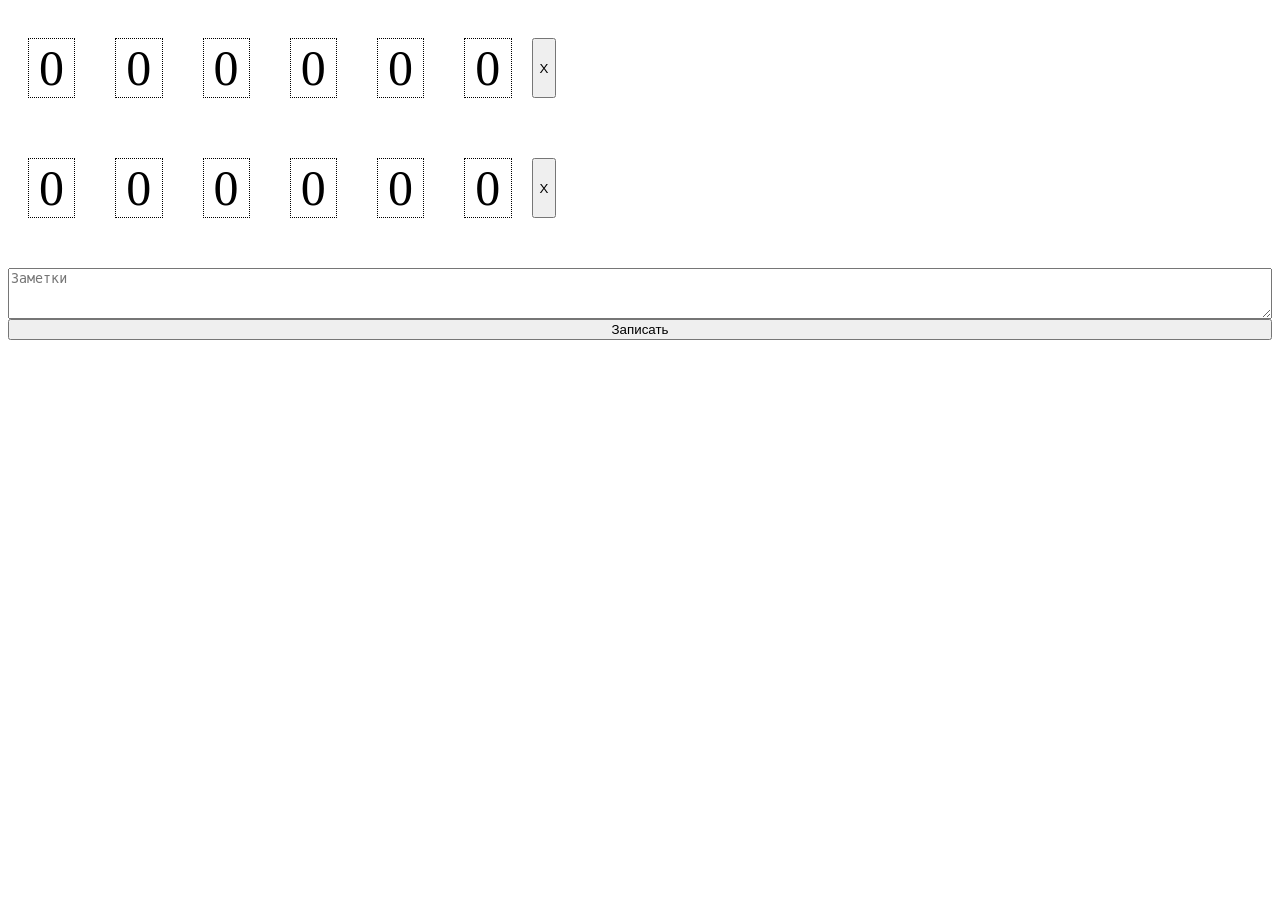
==== index.html @ 91933db3 "Hey" ====
<!DOCTYPE html>
<html lang="en">
<head>
    <meta charset="UTF-8">
    <meta name="viewport" content="width=device-width, initial-scale=1.0">
    <link rel="stylesheet" href="./style.css">
    <title>Document</title>
</head>
<body>
    <form class="form_chek">
        <div class="colls_rows">
            <div class="row_mone1 money">0</div>
            <div class="row_mone2 money">0</div>
            <div class="row_mone3 money">0</div>
            <div class="row_mone4 money">0</div>
            <div class="row_mone5 money">0</div>
            <div class="row_mone6 money">0</div>

            <button class="clear_money">X</button>
        </div>

        <div class="colls_item">
            <div class="row_item1 items">0</div>
            <div class="row_item2 items">0</div>
            <div class="row_item3 items">0</div>
            <div class="row_item4 items">0</div>
            <div class="row_item5 items">0</div>
            <div class="row_item6 items">0</div>

            <button class="clear_items">X</button>
        </div>
        <textarea class="chek_list" cols="30" rows="3" placeholder="Заметки"></textarea>

        <button class="press_sours">Записать</button>
    </form>

    <form action="" class="list_check">
        
    </form>

    <script src="./apps.js"></script>
</body>
</html>
---- style.css ----
form.form_chek {
    display: flex;
    flex-direction: column;
}

.colls_rows {
    display: flex;
    margin: 30px 0px;
}

.colls_item {
    display: flex;
    margin: 30px 0px 50px 0px;
}

div.money {
    padding: 0px 10px 0px 10px;
    margin: 0px 20px 0px 20px;
    border: 1px dotted;
    font-size: 50px;
    font-family: fantasy;
    cursor: pointer;
    user-select: none;
    width: 2%;
}

div.items {
    padding: 0px 10px 0px 10px;
    margin: 0px 20px 0px 20px;
    border: 1px dotted;
    font-size: 50px;
    font-family: fantasy;
    cursor: pointer;
    user-select: none;
    width: 2%;
}
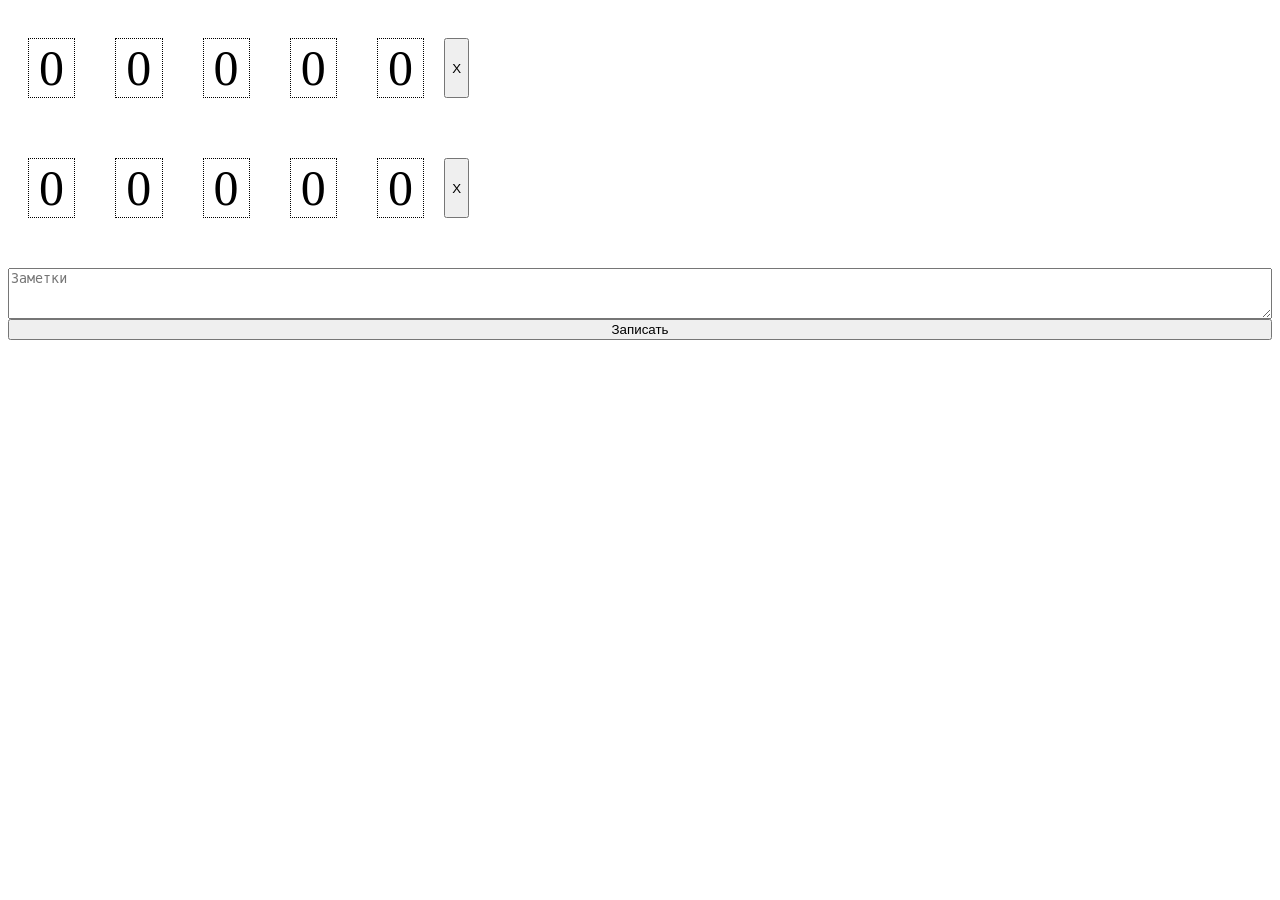
==== commit 345df9dd: "Update index.html" ====
--- a/index.html
+++ b/index.html
@@ -14,7 +14,6 @@
             <div class="row_mone3 money">0</div>
             <div class="row_mone4 money">0</div>
             <div class="row_mone5 money">0</div>
-            <div class="row_mone6 money">0</div>
 
             <button class="clear_money">X</button>
         </div>
@@ -25,7 +24,6 @@
             <div class="row_item3 items">0</div>
             <div class="row_item4 items">0</div>
             <div class="row_item5 items">0</div>
-            <div class="row_item6 items">0</div>
 
             <button class="clear_items">X</button>
         </div>
@@ -40,4 +38,4 @@
 
     <script src="./apps.js"></script>
 </body>
-</html>+</html>
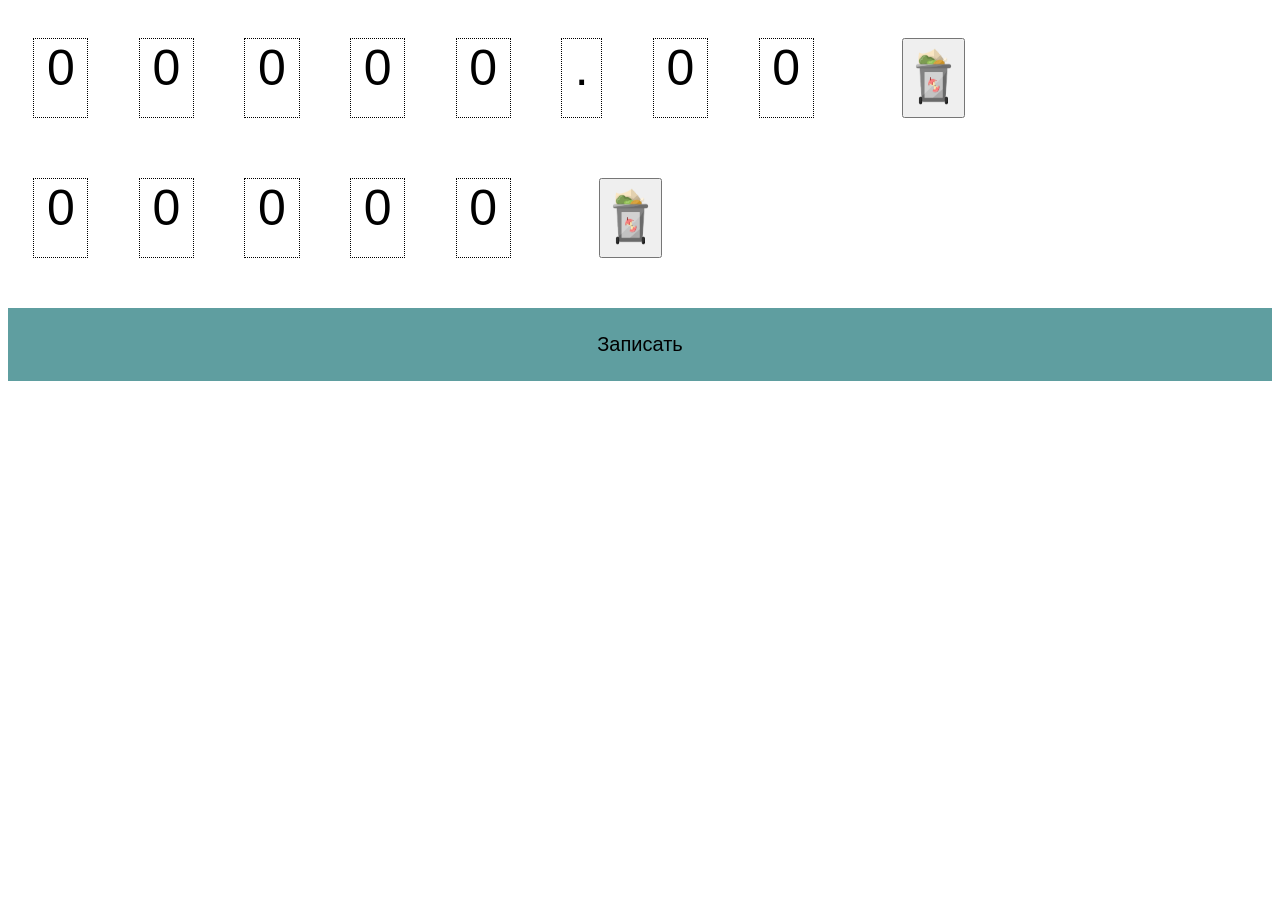
==== commit 49975aeb: "1.Добавление функционала 2.Начальная верстка 3.Проба адаптивной верстки" ====
--- a/index.html
+++ b/index.html
@@ -14,8 +14,11 @@
             <div class="row_mone3 money">0</div>
             <div class="row_mone4 money">0</div>
             <div class="row_mone5 money">0</div>
+            <div class="money">.</div>
+            <div class="row_mone6 money">0</div>
+            <div class="row_mone7 money">0</div>
 
-            <button class="clear_money">X</button>
+            <button class="clear_money"><img src="./cliar.png" class="clear_img"></button>
         </div>
 
         <div class="colls_item">
@@ -25,9 +28,9 @@
             <div class="row_item4 items">0</div>
             <div class="row_item5 items">0</div>
 
-            <button class="clear_items">X</button>
+            <button class="clear_items"><img src="./cliar.png" class="clear_img"></button>
         </div>
-        <textarea class="chek_list" cols="30" rows="3" placeholder="Заметки"></textarea>
+        <!-- <textarea class="chek_list" cols="30" rows="3" placeholder="Заметки"></textarea> -->
 
         <button class="press_sours">Записать</button>
     </form>
@@ -38,4 +41,4 @@
 
     <script src="./apps.js"></script>
 </body>
-</html>
+</html>
--- a/style.css
+++ b/style.css
@@ -14,23 +14,203 @@
 }
 
 div.money {
-    padding: 0px 10px 0px 10px;
-    margin: 0px 20px 0px 20px;
+    padding: 0% 1% 0% 1%;
+    margin: 0px 2% 0% 2%;
     border: 1px dotted;
     font-size: 50px;
-    font-family: fantasy;
+    font-family: sans-serif;
     cursor: pointer;
     user-select: none;
-    width: 2%;
+    max-width: 5%;
 }
 
 div.items {
-    padding: 0px 10px 0px 10px;
-    margin: 0px 20px 0px 20px;
+    padding: 0% 1% 0% 1%;
+    margin: 0px 2% 0% 2%;
     border: 1px dotted;
     font-size: 50px;
-    font-family: fantasy;
+    font-family: sans-serif;
     cursor: pointer;
     user-select: none;
-    width: 2%;
+    max-width: 5%;
+}
+
+button.clear_money {
+    width: 5%;
+    margin: 0% 0% 0% 5%;
+}
+
+button.clear_items {
+    width: 5%;
+    margin: 0% 0% 0% 5%;
+}
+
+img.clear_img {
+    width: 100%;
+}
+
+form.list_check {
+    overflow-y: scroll;
+    scrollbar-color: transparent;
+    scrollbar-width: thin;
+    height: 200px;
+}
+
+button.press_sours {
+    font-family: sans-serif;
+    font-size: 20px;
+    background-color: cadetblue;
+    border: none;
+}
+
+button.press_sours {
+    font-family: sans-serif;
+    font-size: 20px;
+    background-color: cadetblue;
+    border: none;
+    padding: 2%;
+    cursor: pointer;
+}
+
+form.list_check {
+    font-family: sans-serif;
+    font-size: 18px;
+}
+
+@media (max-width: 750px) {
+    div.money {
+        font-size: 50px;
+        max-width: 7%;
+    }
+    
+    div.items {
+        font-size: 50px;
+        max-width: 7%;
+    }
+
+    button.clear_money {
+        width: 20%;
+        margin: 0px;
+    }
+    
+    button.clear_items {
+        width: 20%;
+        margin: 0px;
+    }
+
+    img.clear_img {
+        width: 20%;
+    }
+}
+
+@media (max-width: 650px) {
+    div.money {
+        font-size: 40px;
+        max-width: 9%;
+    }
+    
+    div.items {
+        font-size: 40px;
+        max-width: 9%;
+    }
+
+    button.clear_money {
+        width: 20%;
+        margin: 0px;
+        width: 100%;
+        margin: 5% 0% 0% 0% ;
+        background-color:rgb(220, 245, 220);
+        border: none;
+    }
+    
+    button.clear_items {
+        width: 20%;
+        margin: 0px;
+        width: 100%;
+        margin: 5% 0% 0% 0% ;
+        background-color: rgb(220, 245, 220);
+        border: none;
+    }
+
+    img.clear_img {
+        width: 3%;
+    }
+
+    .colls_rows {
+        flex-wrap: wrap;
+
+    }
+
+    .colls_item {
+        flex-wrap: wrap;
+    }
+
+}
+
+@media (max-width: 550px) {
+    div.money {
+        max-width: 10%;
+        font-size: 42px;
+    }
+    
+    div.items {
+        max-width: 10%;
+        font-size: 42px;
+    }
+
+    button.clear_money {
+        width: 20%;
+        margin: 0px;
+        width: 100%;
+        margin: 5% 0% 0% 0% ;
+        background-color:rgb(220, 245, 220);
+        border: none;
+    }
+    
+    button.clear_items {
+        width: 20%;
+        margin: 0px;
+        width: 100%;
+        margin: 5% 0% 0% 0% ;
+        background-color: rgb(220, 245, 220);
+        border: none;
+    }
+
+    img.clear_img {
+        width: 5%;
+    }
+
+    .colls_rows {
+        flex-wrap: wrap;
+
+    }
+
+    .colls_item {
+        flex-wrap: wrap;
+    }
+
+}
+
+
+@media (max-width: 387px) {
+
+    div.items {
+        margin: 0% 4%;
+    }
+
+    div.money {
+        margin: 0% 1%;
+    }
+
+    img.clear_img {
+        width: 10%;
+    }
+
+    .colls_item {
+        margin: 0px;
+    }
+
+    button.press_sours {
+        padding: 5%;
+    }
 }
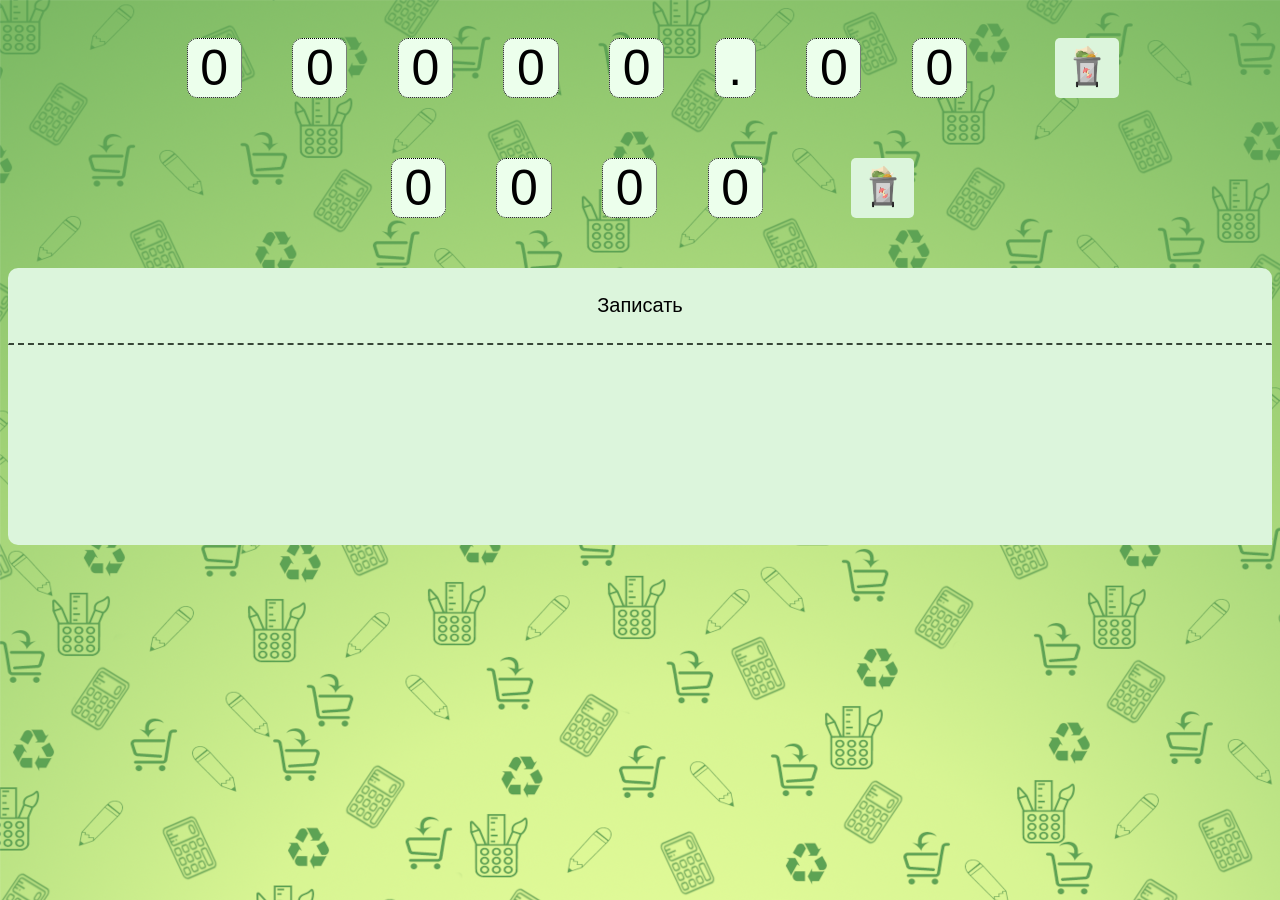
==== commit 87c97ab8: "1.Добавленны стили 2.Интерактив удаления (потяни список в право)" ====
--- a/index.html
+++ b/index.html
@@ -26,7 +26,7 @@
             <div class="row_item2 items">0</div>
             <div class="row_item3 items">0</div>
             <div class="row_item4 items">0</div>
-            <div class="row_item5 items">0</div>
+            <!-- <div class="row_item5 items">0</div> -->
 
             <button class="clear_items"><img src="./cliar.png" class="clear_img"></button>
         </div>
--- a/style.css
+++ b/style.css
@@ -1,3 +1,7 @@
+body{
+    background-image: url('./font.png');
+}
+
 form.form_chek {
     display: flex;
     flex-direction: column;
@@ -6,11 +10,13 @@
 .colls_rows {
     display: flex;
     margin: 30px 0px;
+    justify-content: center;
 }
 
 .colls_item {
     display: flex;
     margin: 30px 0px 50px 0px;
+    justify-content: center;
 }
 
 div.money {
@@ -22,6 +28,8 @@
     cursor: pointer;
     user-select: none;
     max-width: 5%;
+    background-color: rgb(236, 255, 236);
+    border-radius: 10px;
 }
 
 div.items {
@@ -33,20 +41,38 @@
     cursor: pointer;
     user-select: none;
     max-width: 5%;
+    background-color: rgb(236, 255, 236);
+    border-radius: 10px;
 }
 
 button.clear_money {
     width: 5%;
     margin: 0% 0% 0% 5%;
+    background-color: rgb(220, 245, 220);
+    border-radius: 5px;
+    border: none;
+    cursor: pointer;
 }
 
 button.clear_items {
     width: 5%;
     margin: 0% 0% 0% 5%;
+    background-color: rgb(220, 245, 220);
+    border-radius: 5px;
+    border: none;
+    cursor: pointer;
+}
+
+button.clear_money:hover {
+    background-color: rgb(233, 253, 233);
+}
+
+button.clear_items:hover {
+    background-color: rgb(233, 253, 233);
 }
 
 img.clear_img {
-    width: 100%;
+    width: 70%;
 }
 
 form.list_check {
@@ -59,22 +85,27 @@
 button.press_sours {
     font-family: sans-serif;
     font-size: 20px;
-    background-color: cadetblue;
-    border: none;
-}
-
-button.press_sours {
-    font-family: sans-serif;
-    font-size: 20px;
-    background-color: cadetblue;
-    border: none;
+    background-color: rgb(220, 245, 220);
+    border: 1px double transparent;
+    border-bottom-color: rgb(56, 70, 56);
+    border-bottom-style: dashed;
+    border-bottom-width: 2px;
+    border-top-left-radius: 10px;
+    border-top-right-radius: 10px;
     padding: 2%;
     cursor: pointer;
 }
 
+
+button.press_sours:hover {
+    background-color: rgb(233, 253, 233);
+}
+
 form.list_check {
     font-family: sans-serif;
     font-size: 18px;
+    background-color: rgb(220, 245, 220);
+    border-bottom-left-radius: 10px;
 }
 
 @media (max-width: 750px) {
@@ -212,5 +243,16 @@
 
     button.press_sours {
         padding: 5%;
+        border-radius: 0px;
+    }
+
+    button.clear_items {
+        border: 1px double transparent;
+        border-bottom-color: rgb(56, 70, 56);
+        border-bottom-style: dashed;
+        border-bottom-width: 2px;
+        border-radius: 0px;
+        border-top-left-radius: 10px;
+        border-top-right-radius: 10px;
     }
 }
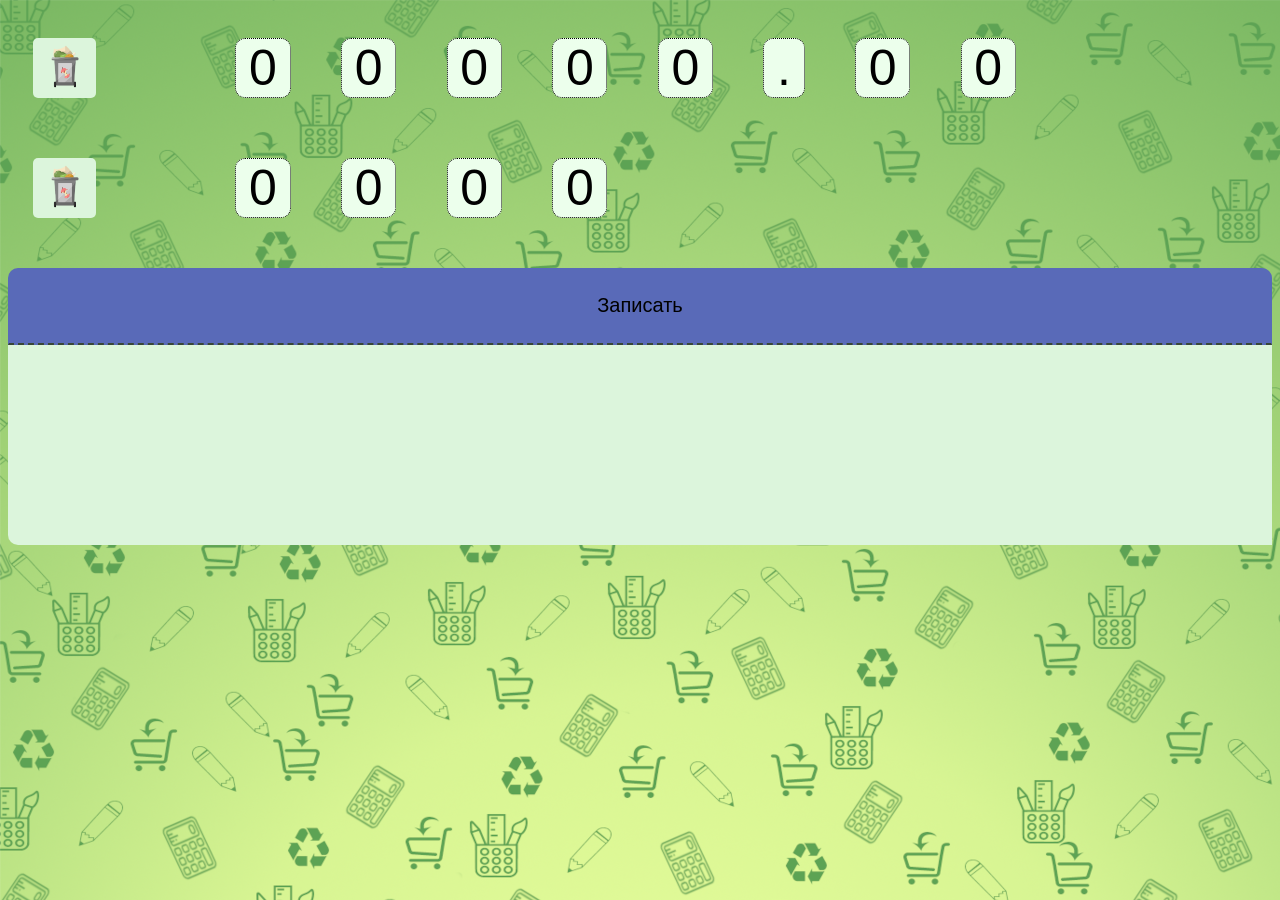
==== commit b2d79813: "1.Стили 2.Разметка 3. Удаление списка" ====
--- a/index.html
+++ b/index.html
@@ -9,6 +9,8 @@
 <body>
     <form class="form_chek">
         <div class="colls_rows">
+            <button class="clear_money"><img src="./cliar.png" class="clear_img"></button>
+
             <div class="row_mone1 money">0</div>
             <div class="row_mone2 money">0</div>
             <div class="row_mone3 money">0</div>
@@ -18,17 +20,17 @@
             <div class="row_mone6 money">0</div>
             <div class="row_mone7 money">0</div>
 
-            <button class="clear_money"><img src="./cliar.png" class="clear_img"></button>
         </div>
 
         <div class="colls_item">
+            <button class="clear_items"><img src="./cliar.png" class="clear_img"></button>
+
             <div class="row_item1 items">0</div>
             <div class="row_item2 items">0</div>
             <div class="row_item3 items">0</div>
             <div class="row_item4 items">0</div>
             <!-- <div class="row_item5 items">0</div> -->
 
-            <button class="clear_items"><img src="./cliar.png" class="clear_img"></button>
         </div>
         <!-- <textarea class="chek_list" cols="30" rows="3" placeholder="Заметки"></textarea> -->
 
--- a/style.css
+++ b/style.css
@@ -10,13 +10,13 @@
 .colls_rows {
     display: flex;
     margin: 30px 0px;
-    justify-content: center;
+    justify-content: start;
 }
 
 .colls_item {
     display: flex;
     margin: 30px 0px 50px 0px;
-    justify-content: center;
+    justify-content:start;
 }
 
 div.money {
@@ -47,7 +47,7 @@
 
 button.clear_money {
     width: 5%;
-    margin: 0% 0% 0% 5%;
+    margin: 0% 9% 0% 2%;
     background-color: rgb(220, 245, 220);
     border-radius: 5px;
     border: none;
@@ -56,7 +56,7 @@
 
 button.clear_items {
     width: 5%;
-    margin: 0% 0% 0% 5%;
+    margin: 0% 9% 0% 2%;
     background-color: rgb(220, 245, 220);
     border-radius: 5px;
     border: none;
@@ -85,7 +85,7 @@
 button.press_sours {
     font-family: sans-serif;
     font-size: 20px;
-    background-color: rgb(220, 245, 220);
+    background-color: rgb(89, 106, 184);
     border: 1px double transparent;
     border-bottom-color: rgb(56, 70, 56);
     border-bottom-style: dashed;
@@ -98,7 +98,7 @@
 
 
 button.press_sours:hover {
-    background-color: rgb(233, 253, 233);
+    background-color: rgb(132, 143, 190);
 }
 
 form.list_check {
@@ -106,6 +106,17 @@
     font-size: 18px;
     background-color: rgb(220, 245, 220);
     border-bottom-left-radius: 10px;
+}
+
+.chekList{
+    margin-bottom: 1%;
+    padding-left: 2%;
+    box-shadow: 0px 0px 20px rgb(173, 199, 173);
+}
+
+span#delete_check {
+    margin: 0% 3% 0% 0%;
+    padding: 0%;
 }
 
 @media (max-width: 750px) {
@@ -120,17 +131,18 @@
     }
 
     button.clear_money {
-        width: 20%;
+        width: 15%;
+        margin: 0% 5% 0% 1%;
+    }
+    
+    button.clear_items {
+        width: 15%;
         margin: 0px;
-    }
-    
-    button.clear_items {
-        width: 20%;
-        margin: 0px;
+        margin: 0% 5% 0% 1%;
     }
 
     img.clear_img {
-        width: 20%;
+        width: 40%;
     }
 }
 
@@ -146,78 +158,49 @@
     }
 
     button.clear_money {
-        width: 20%;
-        margin: 0px;
-        width: 100%;
-        margin: 5% 0% 0% 0% ;
+        margin: 0% 5% 0% 1%;
         background-color:rgb(220, 245, 220);
         border: none;
     }
     
     button.clear_items {
-        width: 20%;
-        margin: 0px;
-        width: 100%;
-        margin: 5% 0% 0% 0% ;
+        margin: 0% 5% 0% 1%;
         background-color: rgb(220, 245, 220);
         border: none;
     }
 
     img.clear_img {
-        width: 3%;
-    }
-
-    .colls_rows {
-        flex-wrap: wrap;
-
-    }
-
-    .colls_item {
-        flex-wrap: wrap;
+        width: 50%;
     }
 
 }
 
 @media (max-width: 550px) {
-    div.money {
-        max-width: 10%;
-        font-size: 42px;
-    }
-    
-    div.items {
-        max-width: 10%;
-        font-size: 42px;
+
+    img.clear_img {
+        width: 40%;
     }
 
     button.clear_money {
-        width: 20%;
-        margin: 0px;
-        width: 100%;
-        margin: 5% 0% 0% 0% ;
-        background-color:rgb(220, 245, 220);
-        border: none;
-    }
-    
+        width: 10px;
+        background-color: rgb(97, 32, 32);
+    }
+
     button.clear_items {
-        width: 20%;
-        margin: 0px;
-        width: 100%;
-        margin: 5% 0% 0% 0% ;
-        background-color: rgb(220, 245, 220);
-        border: none;
-    }
-
-    img.clear_img {
-        width: 5%;
-    }
-
-    .colls_rows {
-        flex-wrap: wrap;
-
-    }
-
-    .colls_item {
-        flex-wrap: wrap;
+        width: 10px;
+        background-color: rgb(97, 32, 32);
+    }
+
+    button.clear_money:hover {
+        background-color: rgb(197, 139, 139);
+    }
+
+    button.clear_items:hover {
+        background-color: rgb(197, 139, 139);
+    }
+
+    .chekList{
+        font-size: 14px;
     }
 
 }
@@ -233,26 +216,4 @@
         margin: 0% 1%;
     }
 
-    img.clear_img {
-        width: 10%;
-    }
-
-    .colls_item {
-        margin: 0px;
-    }
-
-    button.press_sours {
-        padding: 5%;
-        border-radius: 0px;
-    }
-
-    button.clear_items {
-        border: 1px double transparent;
-        border-bottom-color: rgb(56, 70, 56);
-        border-bottom-style: dashed;
-        border-bottom-width: 2px;
-        border-radius: 0px;
-        border-top-left-radius: 10px;
-        border-top-right-radius: 10px;
-    }
 }
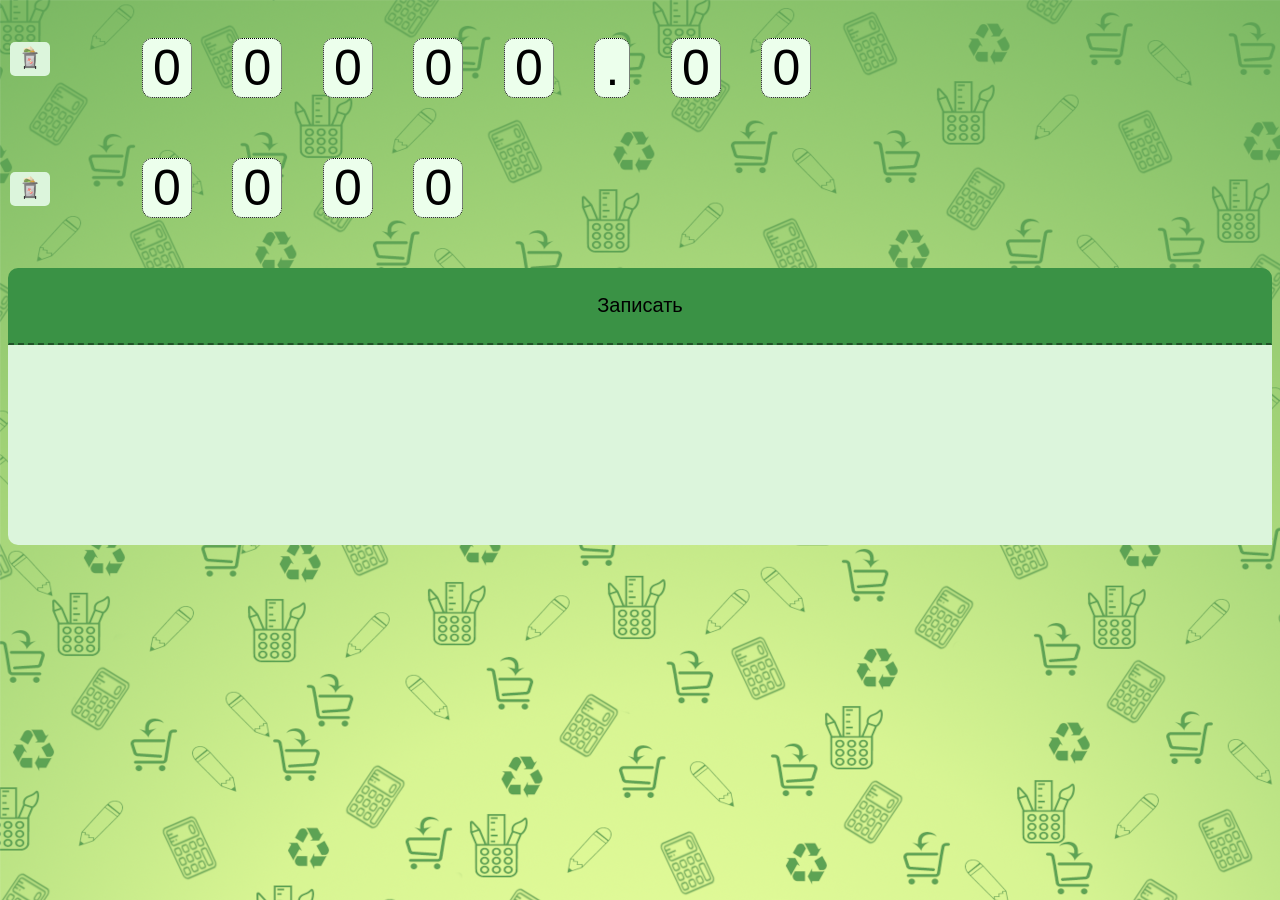
==== commit 90a742cd: "1. Style" ====
--- a/index.html
+++ b/index.html
@@ -8,34 +8,40 @@
 </head>
 <body>
     <form class="form_chek">
-        <div class="colls_rows">
-            <button class="clear_money"><img src="./cliar.png" class="clear_img"></button>
+        <div class="bigbox">
+            <div class="box2">
+                <button class="clear_money"><img src="./cliar.png" class="clear_img"></button>
+                <button class="clear_items"><img src="./cliar.png" class="clear_img"></button>
+            </div>
+            <div class="box1">
+                <div class="colls_rows">          
+                    <div class="row_mone1 money">0</div>
+                    <div class="row_mone2 money">0</div>
+                    <div class="row_mone3 money">0</div>
+                    <div class="row_mone4 money">0</div>
+                    <div class="row_mone5 money">0</div>
+                    <div class="money">.</div>
+                    <div class="row_mone6 money">0</div>
+                    <div class="row_mone7 money">0</div>
 
-            <div class="row_mone1 money">0</div>
-            <div class="row_mone2 money">0</div>
-            <div class="row_mone3 money">0</div>
-            <div class="row_mone4 money">0</div>
-            <div class="row_mone5 money">0</div>
-            <div class="money">.</div>
-            <div class="row_mone6 money">0</div>
-            <div class="row_mone7 money">0</div>
+                </div>
+                <div class="colls_item">
+                    <div class="row_item1 items">0</div>
+                    <div class="row_item2 items">0</div>
+                    <div class="row_item3 items">0</div>
+                    <div class="row_item4 items">0</div>
+
+
+                </div>
+                </div>
+            
 
         </div>
-
-        <div class="colls_item">
-            <button class="clear_items"><img src="./cliar.png" class="clear_img"></button>
-
-            <div class="row_item1 items">0</div>
-            <div class="row_item2 items">0</div>
-            <div class="row_item3 items">0</div>
-            <div class="row_item4 items">0</div>
-            <!-- <div class="row_item5 items">0</div> -->
-
-        </div>
-        <!-- <textarea class="chek_list" cols="30" rows="3" placeholder="Заметки"></textarea> -->
+        
 
         <button class="press_sours">Записать</button>
     </form>
+    
 
     <form action="" class="list_check">
         
--- a/style.css
+++ b/style.css
@@ -11,12 +11,14 @@
     display: flex;
     margin: 30px 0px;
     justify-content: start;
+    width: 100%;
 }
 
 .colls_item {
     display: flex;
     margin: 30px 0px 50px 0px;
     justify-content:start;
+    width: 100%;
 }
 
 div.money {
@@ -27,7 +29,7 @@
     font-family: sans-serif;
     cursor: pointer;
     user-select: none;
-    max-width: 5%;
+    max-width: 20%;
     background-color: rgb(236, 255, 236);
     border-radius: 10px;
 }
@@ -46,8 +48,8 @@
 }
 
 button.clear_money {
-    width: 5%;
-    margin: 0% 9% 0% 2%;
+    width: 35%;
+    margin: 0% 9% 25% 2%;
     background-color: rgb(220, 245, 220);
     border-radius: 5px;
     border: none;
@@ -55,20 +57,12 @@
 }
 
 button.clear_items {
-    width: 5%;
-    margin: 0% 9% 0% 2%;
+    width: 35%;
+    margin: 0% 9% 25% 2%;
     background-color: rgb(220, 245, 220);
     border-radius: 5px;
     border: none;
     cursor: pointer;
-}
-
-button.clear_money:hover {
-    background-color: rgb(233, 253, 233);
-}
-
-button.clear_items:hover {
-    background-color: rgb(233, 253, 233);
 }
 
 img.clear_img {
@@ -85,9 +79,9 @@
 button.press_sours {
     font-family: sans-serif;
     font-size: 20px;
-    background-color: rgb(89, 106, 184);
+    background-color: rgb(58, 146, 69);
     border: 1px double transparent;
-    border-bottom-color: rgb(56, 70, 56);
+    border-bottom-color: rgb(34, 83, 41);
     border-bottom-style: dashed;
     border-bottom-width: 2px;
     border-top-left-radius: 10px;
@@ -96,11 +90,6 @@
     cursor: pointer;
 }
 
-
-button.press_sours:hover {
-    background-color: rgb(132, 143, 190);
-}
-
 form.list_check {
     font-family: sans-serif;
     font-size: 18px;
@@ -119,6 +108,23 @@
     padding: 0%;
 }
 
+.bigbox {
+    display: flex;
+}
+
+.box1 {
+    display: flex;
+    flex-direction: column;
+    width: 80%;
+}
+
+.box2 {
+    display: flex;
+    flex-direction: column;
+    justify-content: space-around;
+    max-width: 9%;
+}
+
 @media (max-width: 750px) {
     div.money {
         font-size: 50px;
@@ -131,18 +137,19 @@
     }
 
     button.clear_money {
-        width: 15%;
-        margin: 0% 5% 0% 1%;
+        width: 45%;
+        height: 15%;
+        margin: 0% 5% 40% 1%;
     }
     
     button.clear_items {
-        width: 15%;
-        margin: 0px;
-        margin: 0% 5% 0% 1%;
+        width: 45%;
+        height: 15%;
+        margin: 0% 5% 40% 1%;
     }
 
     img.clear_img {
-        width: 40%;
+        width: 100%;
     }
 }
 
@@ -158,45 +165,33 @@
     }
 
     button.clear_money {
-        margin: 0% 5% 0% 1%;
         background-color:rgb(220, 245, 220);
         border: none;
     }
     
     button.clear_items {
-        margin: 0% 5% 0% 1%;
         background-color: rgb(220, 245, 220);
         border: none;
     }
 
+}
+
+@media (max-width: 550px) {
+
     img.clear_img {
+        width: 100%;
+    }
+
+    button.clear_money {
         width: 50%;
-    }
-
-}
-
-@media (max-width: 550px) {
-
-    img.clear_img {
-        width: 40%;
-    }
-
-    button.clear_money {
-        width: 10px;
+        height: 10%;
         background-color: rgb(97, 32, 32);
     }
 
     button.clear_items {
-        width: 10px;
+        width: 50%;
+        height: 10%;
         background-color: rgb(97, 32, 32);
-    }
-
-    button.clear_money:hover {
-        background-color: rgb(197, 139, 139);
-    }
-
-    button.clear_items:hover {
-        background-color: rgb(197, 139, 139);
     }
 
     .chekList{
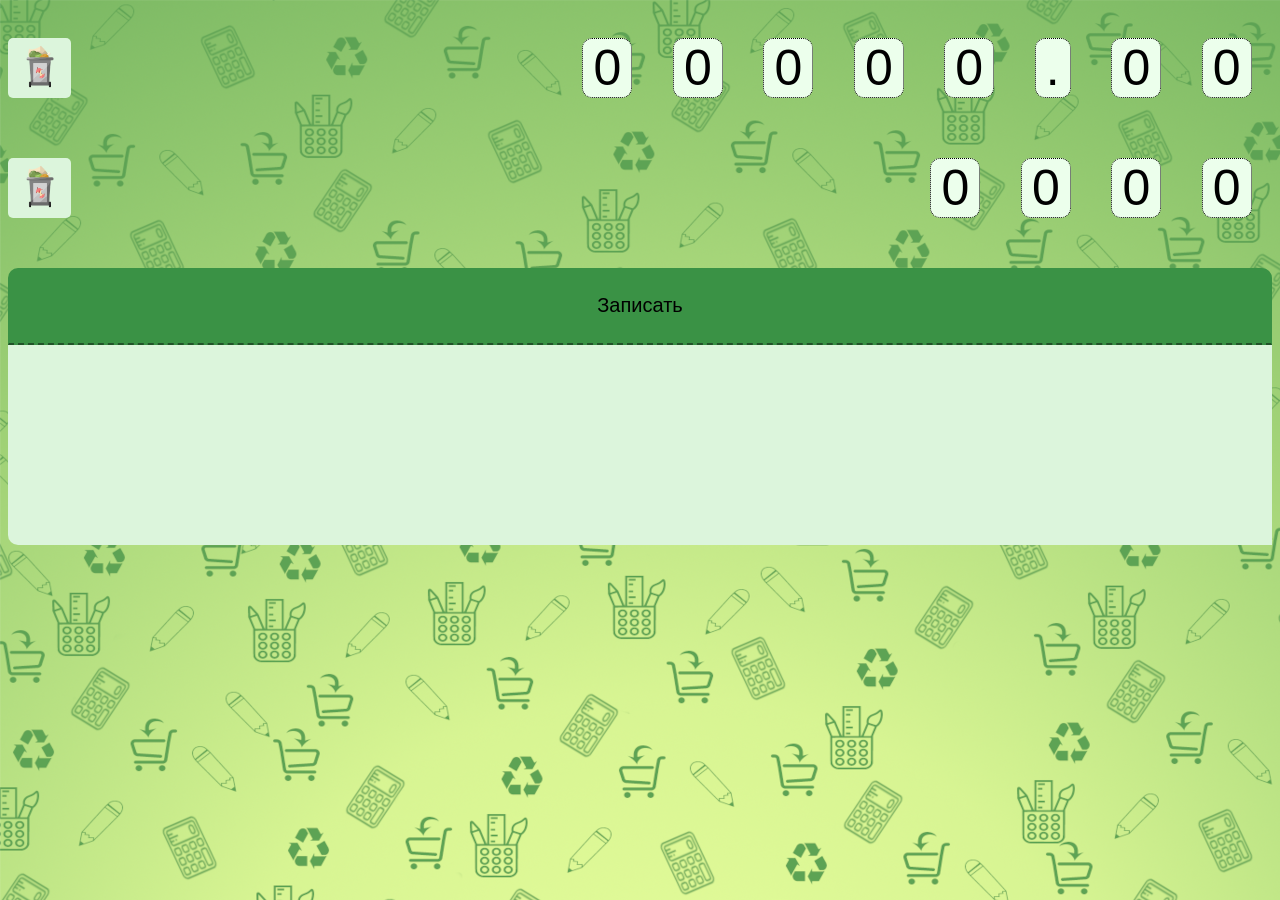
==== commit ce3474f0: "1. style" ====
--- a/index.html
+++ b/index.html
@@ -9,28 +9,30 @@
 <body>
     <form class="form_chek">
         <div class="bigbox">
-            <div class="box2">
-                <button class="clear_money"><img src="./cliar.png" class="clear_img"></button>
-                <button class="clear_items"><img src="./cliar.png" class="clear_img"></button>
-            </div>
             <div class="box1">
-                <div class="colls_rows">          
-                    <div class="row_mone1 money">0</div>
-                    <div class="row_mone2 money">0</div>
-                    <div class="row_mone3 money">0</div>
-                    <div class="row_mone4 money">0</div>
-                    <div class="row_mone5 money">0</div>
-                    <div class="money">.</div>
-                    <div class="row_mone6 money">0</div>
-                    <div class="row_mone7 money">0</div>
+                <div class="colls_rows">   
+                    <button class="clear_money"><img src="./cliar.png" class="clear_img"></button> 
+
+                    <div class="minibox1">     
+                        <div class="row_mone1 money">0</div>
+                        <div class="row_mone2 money">0</div>
+                        <div class="row_mone3 money">0</div>
+                        <div class="row_mone4 money">0</div>
+                        <div class="row_mone5 money">0</div>
+                        <div class="money">.</div>
+                        <div class="row_mone6 money">0</div>
+                        <div class="row_mone7 money">0</div>
+                    </div>
 
                 </div>
                 <div class="colls_item">
-                    <div class="row_item1 items">0</div>
-                    <div class="row_item2 items">0</div>
-                    <div class="row_item3 items">0</div>
-                    <div class="row_item4 items">0</div>
-
+                    <button class="clear_items"><img src="./cliar.png" class="clear_img"></button>
+                    <div class="minibox2"> 
+                        <div class="row_item1 items">0</div>
+                        <div class="row_item2 items">0</div>
+                        <div class="row_item3 items">0</div>
+                        <div class="row_item4 items">0</div>
+                    </div>
 
                 </div>
                 </div>
--- a/style.css
+++ b/style.css
@@ -10,14 +10,14 @@
 .colls_rows {
     display: flex;
     margin: 30px 0px;
-    justify-content: start;
+    justify-content: space-between;
     width: 100%;
 }
 
 .colls_item {
     display: flex;
     margin: 30px 0px 50px 0px;
-    justify-content:start;
+    justify-content: space-between;
     width: 100%;
 }
 
@@ -48,17 +48,16 @@
 }
 
 button.clear_money {
-    width: 35%;
-    margin: 0% 9% 25% 2%;
+    width: 5%;
     background-color: rgb(220, 245, 220);
     border-radius: 5px;
+    margin-right: 50px;
     border: none;
     cursor: pointer;
 }
 
 button.clear_items {
-    width: 35%;
-    margin: 0% 9% 25% 2%;
+    width: 5%;
     background-color: rgb(220, 245, 220);
     border-radius: 5px;
     border: none;
@@ -115,7 +114,6 @@
 .box1 {
     display: flex;
     flex-direction: column;
-    width: 80%;
 }
 
 .box2 {
@@ -125,6 +123,18 @@
     max-width: 9%;
 }
 
+.minibox1 {
+    display: flex;
+    width: 80%;
+    justify-content: end;
+}
+
+.minibox2 {
+    display: flex;
+    width: 80%;
+    justify-content: end;
+}
+
 @media (max-width: 750px) {
     div.money {
         font-size: 50px;
@@ -136,21 +146,6 @@
         max-width: 7%;
     }
 
-    button.clear_money {
-        width: 45%;
-        height: 15%;
-        margin: 0% 5% 40% 1%;
-    }
-    
-    button.clear_items {
-        width: 45%;
-        height: 15%;
-        margin: 0% 5% 40% 1%;
-    }
-
-    img.clear_img {
-        width: 100%;
-    }
 }
 
 @media (max-width: 650px) {
@@ -176,28 +171,38 @@
 
 }
 
-@media (max-width: 550px) {
+@media (max-width: 460px) {
 
     img.clear_img {
         width: 100%;
     }
 
     button.clear_money {
-        width: 50%;
-        height: 10%;
         background-color: rgb(97, 32, 32);
+        margin-right: 20%;
+        width: 10%;
     }
 
     button.clear_items {
-        width: 50%;
-        height: 10%;
         background-color: rgb(97, 32, 32);
+        margin-right: 20%;
+        width: 10%;
     }
 
     .chekList{
         font-size: 14px;
     }
 
+    div.money {
+        font-size: 40px;
+        max-width: 13%;
+    }
+
+    div.items {
+        font-size: 40px;
+        max-width: 13%;
+    }
+
 }
 
 
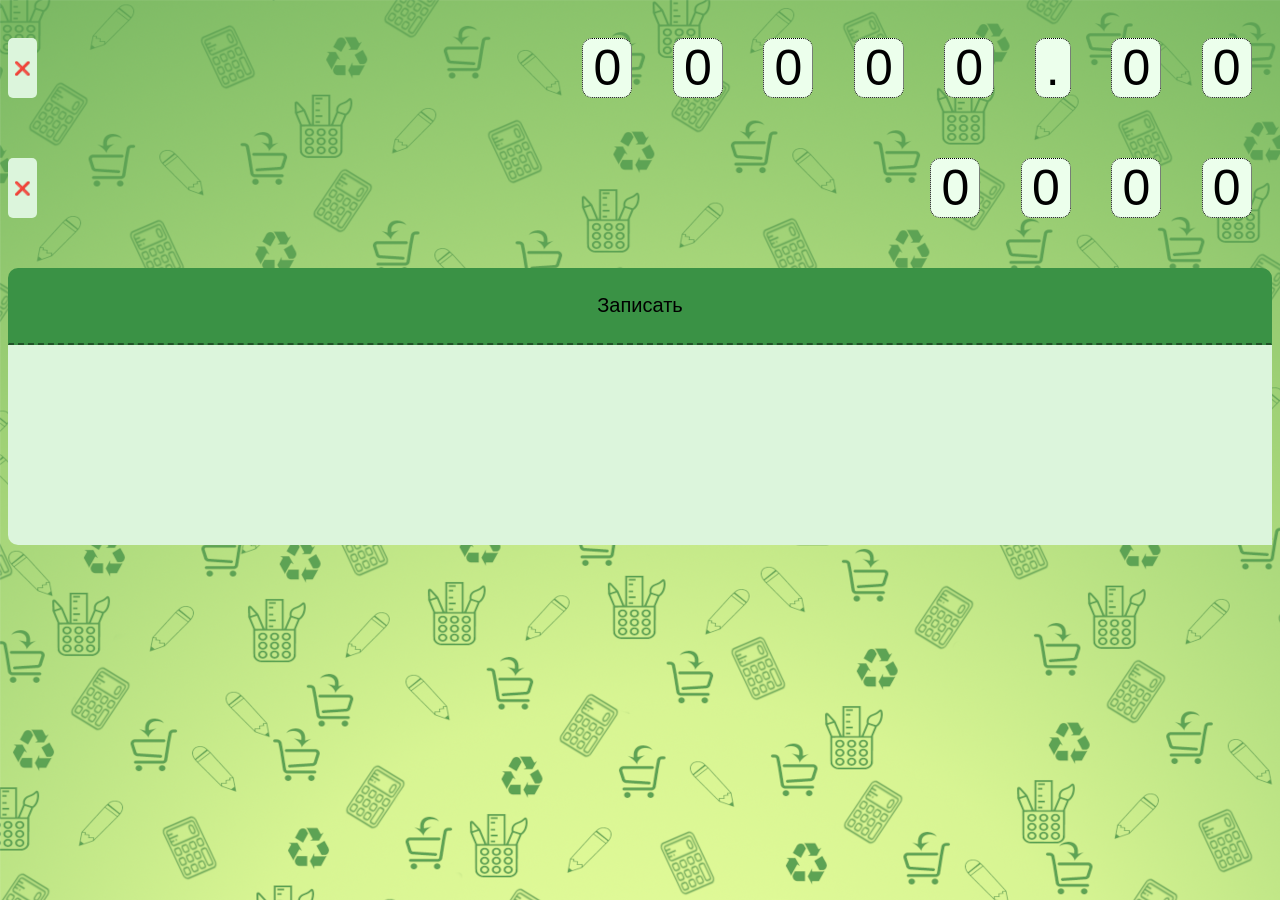
==== commit f73452a1: "full style" ====
--- a/index.html
+++ b/index.html
@@ -11,7 +11,7 @@
         <div class="bigbox">
             <div class="box1">
                 <div class="colls_rows">   
-                    <button class="clear_money"><img src="./cliar.png" class="clear_img"></button> 
+                    <button class="clear_money"><p class="clear_img">&#10060</p></button> 
 
                     <div class="minibox1">     
                         <div class="row_mone1 money">0</div>
@@ -26,7 +26,7 @@
 
                 </div>
                 <div class="colls_item">
-                    <button class="clear_items"><img src="./cliar.png" class="clear_img"></button>
+                    <button class="clear_items"><p class="clear_img">&#10060</p></button>
                     <div class="minibox2"> 
                         <div class="row_item1 items">0</div>
                         <div class="row_item2 items">0</div>
--- a/style.css
+++ b/style.css
@@ -48,7 +48,6 @@
 }
 
 button.clear_money {
-    width: 5%;
     background-color: rgb(220, 245, 220);
     border-radius: 5px;
     margin-right: 50px;
@@ -57,15 +56,14 @@
 }
 
 button.clear_items {
-    width: 5%;
     background-color: rgb(220, 245, 220);
     border-radius: 5px;
     border: none;
     cursor: pointer;
 }
 
-img.clear_img {
-    width: 70%;
+.clear_img {
+    width: 100%;
 }
 
 form.list_check {
@@ -114,6 +112,7 @@
 .box1 {
     display: flex;
     flex-direction: column;
+    width: 100%;
 }
 
 .box2 {
